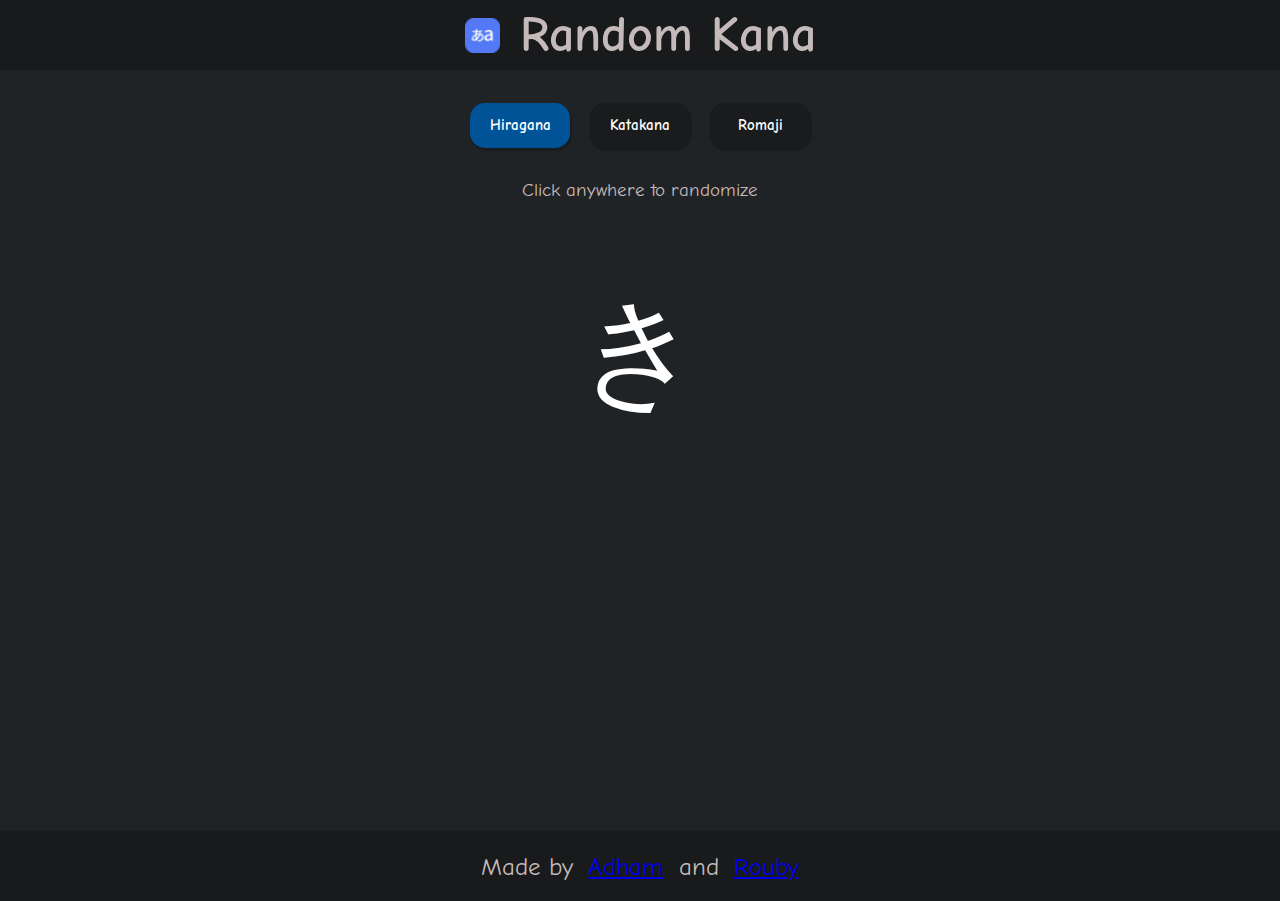
==== index.html @ 23689dae "Project Done for pc only" ====
<!DOCTYPE html>
<html lang="en">
<head>
    <style>
        @import url('https://fonts.googleapis.com/css2?family=Comfortaa:wght@300..700&family=Comic+Neue:ital,wght@0,300;0,400;0,700;1,300;1,400;1,700&display=swap');
    </style>
    
    <meta charset="UTF-8">
    <meta name="viewport" content="width=device-width, initial-scale=1.0">
    <title>Random Kana</title>
    <link rel="stylesheet" href="style.css">
</head>
<body style="margin:0px;">
    <section class="header">
        <img src="logo.png" alt="logo">
        <h1>Random Kana</h1>
    </section>
    <section class="body">
        <div class="buttons">
            <button id="hiragana">Hiragana</button>
            <button id="katakana">Katakana</button>
            <button id="romaji">Romaji</button>
        </div>
        <div class="main" id="main">
            <p>Click anywhere to randomize</p>
            <div class="submain">
                <blockquote id="letter"></blockquote>
                <div id="answer"></div>
            </div>
        </div>
    </section>
    <div class="footer"></section>
        Made by <pre> </pre> <a href="https://github.com/adhamhaithameid"> Adham  </a> <pre> </pre>and <pre> </pre><a href="https://github.com/Rouby-py">Rouby</a>
    </div>
    
    <script type="module" src="script.js"></script>
</body>
</html>
---- style.css ----
::-webkit-scrollbar {
  display: none;
}
.header {
  user-select: none;
  background-color:#181a1b;
  width:100vw;
  height: 70px;
  align-items: center;
  justify-content: center;
  display:flex;
  color:rgb(197, 186, 186);
  font-family:"Comic Neue";
  font-size:25px;
  box-shadow: 2px 2px 2px 2px rgba(0, 0, 0, 0.2);
}
.header img{
  width:35px;
  height:35px;
  margin-right:20px;
}
.body{
  background-color: #202325;
  width:100vw;
  height:84.6vh;

}
.buttons button{
  align-items: center;
  justify-content: center;
  display:inline;
  color:white;
  border:none;
  background-color: #191b1c;
  border-radius: 15px;
  width:100px;
  height:45px;
  margin: 0px 10px;
  font-weight:900;
  font-size:15px;
  font-family:"Comic Neue";
  box-shadow: 1px 2px 1px 1px rgba(0, 0, 0, 0.2);
}
.buttons{
  user-select: none;
  width:100vw;
  height: 70px;
  align-items: center;
  justify-content: center;
  display:flex;
  padding-top:20px;

}
.buttons button:hover{
  cursor:pointer;
  background-color: #262a2b;
  transition:ease 0.15s;
}
#hiragana.clicked{
  background-color:#005397;
  transition:none;
}
#katakana.clicked{
  background-color:#005397;
  transition:none;
}
#romaji.clicked{
  background-color:#005397;
  transition:none;
}
.main{
  width:100vw;
  height:70vh;
  cursor:pointer;
}
.main p{
  user-select: none;
  color:rgb(197, 186, 186);
  align-items: center;
  justify-content: center;
  display:flex;
  font-family:"Comic Neue";
  font-size: 19px;
}
.main blockquote{
  margin:70px;
  user-select: none;
  color:white;
  align-items: center;
  justify-content: center;
  display:flex;
  font-size: 120px;
}
#answer{
  color:transparent;
  user-select: none;
}
#answer.shown{
  transition:ease 0.2s;
  text-align: center;
  user-select: none;
  padding-top:10px;
  font-size:25px;
  font-family:"Comic Neue";
  color:white;
  width:70px;
  height:40px;
  background-color: #1a4e00;
  border-radius: 10px;
  justify-content: center;
  display:flex;
  margin-top:-55px;
  box-shadow: 1px 2px 1px 1px rgba(0, 0, 0, 0.2);
}
.submain{
  align-items: center;
  justify-content: center;
  place-items: center;
}
#letter{
  transition: all ease 0.2s;
  font-family: "Comic Neue";
}
.footer {
  user-select: none;
  background-color:#181a1b;
  width:100vw;
  height: 70px;
  align-items: center;
  justify-content: center;
  display:flex;
  color:rgb(197, 186, 186);
  font-family:"Comic Neue";
  font-size:25px;
  box-shadow: 2px 2px 2px 2px rgba(0, 0, 0, 0.2);
}
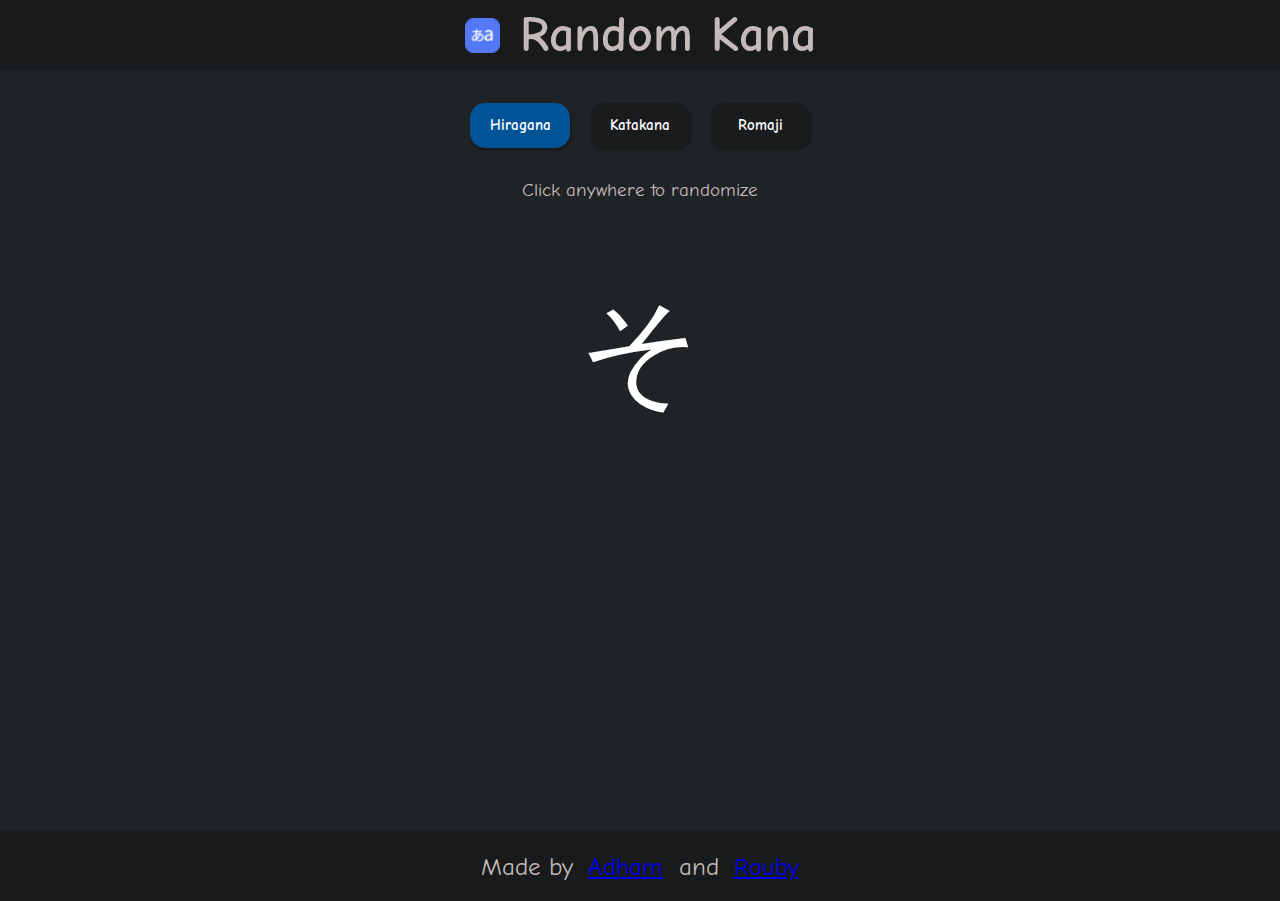
==== commit 1dd5e5ca: "Update index.html" ====
--- a/index.html
+++ b/index.html
@@ -1,38 +1,45 @@
 <!DOCTYPE html>
 <html lang="en">
-<head>
+  <head>
     <style>
-        @import url('https://fonts.googleapis.com/css2?family=Comfortaa:wght@300..700&family=Comic+Neue:ital,wght@0,300;0,400;0,700;1,300;1,400;1,700&display=swap');
+      @import url("https://fonts.googleapis.com/css2?family=Zen+Maru+Gothic&display=swap");
+      @import url("https://fonts.googleapis.com/css2?family=Comfortaa:wght@300..700&family=Comic+Neue:ital,wght@0,300;0,400;0,700;1,300;1,400;1,700&display=swap");
     </style>
-    
-    <meta charset="UTF-8">
-    <meta name="viewport" content="width=device-width, initial-scale=1.0">
+
+    <meta charset="UTF-8" />
+    <meta name="viewport" content="width=device-width, initial-scale=1.0" />
     <title>Random Kana</title>
-    <link rel="stylesheet" href="style.css">
-</head>
-<body style="margin:0px;">
+    <link rel="stylesheet" href="style.css" />
+  </head>
+  <body style="margin: 0px">
     <section class="header">
-        <img src="logo.png" alt="logo">
-        <h1>Random Kana</h1>
+      <img src="logo.png" alt="logo" />
+      <h1>Random Kana</h1>
     </section>
     <section class="body">
-        <div class="buttons">
-            <button id="hiragana">Hiragana</button>
-            <button id="katakana">Katakana</button>
-            <button id="romaji">Romaji</button>
+      <div class="buttons">
+        <button id="hiragana">Hiragana</button>
+        <button id="katakana">Katakana</button>
+        <button id="romaji">Romaji</button>
+      </div>
+      <div class="main" id="main">
+        <p>Click anywhere to randomize</p>
+        <div class="submain">
+          <blockquote id="letter"></blockquote>
+          <div id="answer"></div>
         </div>
-        <div class="main" id="main">
-            <p>Click anywhere to randomize</p>
-            <div class="submain">
-                <blockquote id="letter"></blockquote>
-                <div id="answer"></div>
-            </div>
-        </div>
+      </div>
     </section>
-    <div class="footer"></section>
-        Made by <pre> </pre> <a href="https://github.com/adhamhaithameid"> Adham  </a> <pre> </pre>and <pre> </pre><a href="https://github.com/Rouby-py">Rouby</a>
+    <div class="footer">
+      Made by
+      <pre> </pre>
+      <a href="https://github.com/adhamhaithameid"> Adham </a>
+      <pre> </pre>
+      and
+      <pre> </pre>
+      <a href="https://github.com/Rouby-py">Rouby</a>
     </div>
-    
+
     <script type="module" src="script.js"></script>
-</body>
-</html>+  </body>
+</html>
